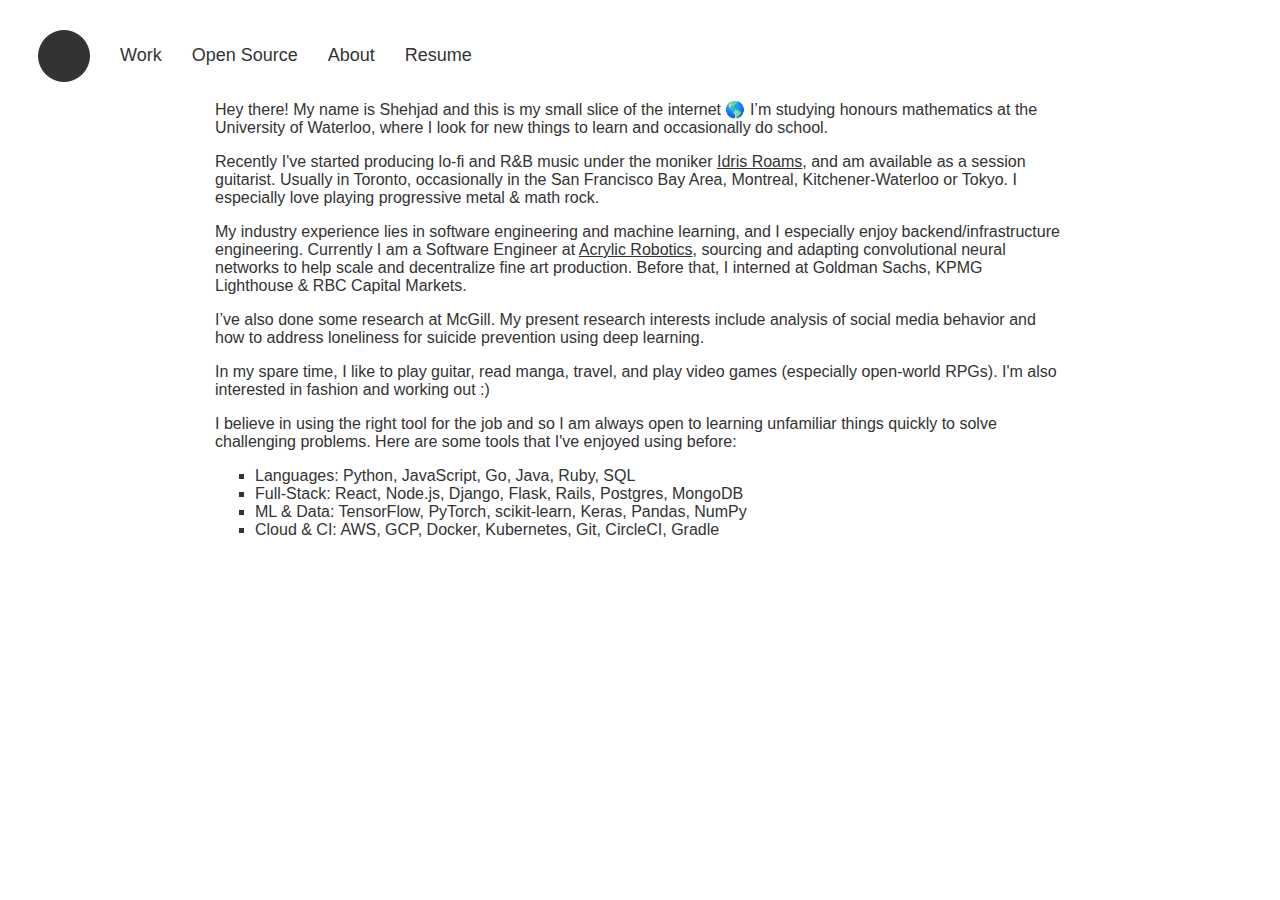
==== about/index.html @ 8dcc2eaa "Update index.html" ====
<!doctype html>
<html>
	<head>
    	<meta http-equiv="Content-Type" content="text/html; charset=utf-8">
		<meta name="theme-color" content="#5F5F5D">
		<meta name="msapplication-navbutton-color" content="#5F5F5D">
		<meta name="apple-mobile-web-app-status-bar-style" content="#5F5F5D">
		<meta name="google-site-verification" content="Gd2FDHAL2TdZ0QVOucLSzp1e2FVtv2N2rv0j42eYpxM" />
		<meta name="viewport" content="width=device-width, initial-scale=1.0, user-scalable=no">
	    <title>About Shehjad Khan</title>
	    <link rel="apple-touch-icon" sizes="57x57" href="/img/apple-icon-57x57.png">
		<link rel="apple-touch-icon" sizes="60x60" href="/img/apple-icon-60x60.png">
		<link rel="apple-touch-icon" sizes="72x72" href="/img/apple-icon-72x72.png">
		<link rel="apple-touch-icon" sizes="76x76" href="/img/apple-icon-76x76.png">
		<link rel="apple-touch-icon" sizes="114x114" href="/img/apple-icon-114x114.png">
		<link rel="apple-touch-icon" sizes="120x120" href="/img/apple-icon-120x120.png">
		<link rel="apple-touch-icon" sizes="144x144" href="/img/apple-icon-144x144.png">
		<link rel="apple-touch-icon" sizes="152x152" href="/img/apple-icon-152x152.png">
		<link rel="apple-touch-icon" sizes="180x180" href="/img/apple-icon-180x180.png">
		<link rel="icon" type="image/png" sizes="192x192"  href="/img/android-icon-192x192.png">
		<link rel="icon" type="image/png" sizes="32x32" href="/img/favicon-32x32.png">
		<link rel="icon" type="image/png" sizes="96x96" href="/img/favicon-96x96.png">
		<link rel="icon" type="image/png" sizes="16x16" href="/img/favicon-16x16.png">
		<link rel="manifest" href="/img/manifest.json">
		<meta name="msapplication-TileColor" content="#ffffff">
		<meta name="msapplication-TileImage" content="/img/ms-icon-144x144.png">
		<meta name="theme-color" content="#ffffff">
	    <link rel="stylesheet" type="text/css" href="/css/style.css">
	    <link rel="stylesheet" type="text/css" href="/css/fontello.css">
	</head>
	<body>
	    <div id="page">

<div id="nav">
	<ul>
		<li>
			<a href="/" id="homePage"></a>
		</li>
		<li>	
			<a href="/work">Work</a>
		</li>
		<li>
			<a href="/opensource">Open Source</a>			
		</li>
		<li>
			<a href="/about">About</a>			
		</li>
		<li>
			<a href="/resume.pdf">Resume</a>
		</li>
	</ul>
	<div class="clear"></div>
</div>
<div class="cont">
	<p>Hey there! My name is Shehjad and this is my small slice of the internet 🌎 I’m studying honours mathematics at the University of Waterloo, where I look for new things to learn and occasionally do school.</p>
	<p>Recently I've started producing lo-fi and R&B music under the moniker <a href="https://open.spotify.com/artist/11nEBBMcIrkPbJVHMO863R/">Idris Roams</a>, and am available as a session guitarist. Usually in Toronto, occasionally in the San Francisco Bay Area, Montreal, Kitchener-Waterloo or Tokyo. I especially love playing progressive metal & math rock.</p>
    <p>My industry experience lies in software engineering and machine learning, and I especially enjoy backend/infrastructure engineering. Currently I am a Software Engineer 
    at <a href="https://acrylicdesign.ca/">Acrylic Robotics</a>, sourcing and adapting convolutional neural networks to help scale and decentralize fine art production. Before that, I interned at Goldman Sachs, KPMG Lighthouse & RBC Capital Markets.</p>
	<p>I’ve also done some research at McGill. My present research interests include analysis of social media behavior and how to address loneliness for suicide prevention using deep learning.</p>
	<p>In my spare time, I like to play guitar, read manga, travel, and play video games (especially open-world RPGs). I'm also interested in fashion and working out :)</p>
    <p>I believe in using the right tool for the job and so I am always open to learning unfamiliar things quickly to solve challenging problems. Here are some tools that I've enjoyed using before:
    </p>
    <ul>
        <li>Languages: Python, JavaScript, Go, Java, Ruby, SQL</li>
        <li>Full-Stack: React, Node.js, Django, Flask, Rails, Postgres, MongoDB</li>
        <li>ML & Data: TensorFlow, PyTorch, scikit-learn, Keras, Pandas, NumPy</li>
        <li>Cloud & CI: AWS, GCP, Docker, Kubernetes, Git, CircleCI, Gradle</li>
    </ul>
</div>

		</div> 
	</body>
</html>
---- css/style.css ----
*{font-family:'Helvetica', monospace;color:#333333}.clear{clear:both}body{margin-top:100px;background:#ffffff}ul{list-style-type:square}.cont{width:850px;margin:0 auto;position:relative}@media only screen and (max-width: 850px){.cont{width:98%}}h1{font-size:48px}h2{font-size:24px}#nav{top:0;position:fixed;background:#ffffff;margin:15px;padding:15px;z-index:99}@media only screen and (max-width: 850px){#nav{padding-left:0;margin-left:0}}#nav ul{margin:0;padding:0}#nav li{display:inline;font-size:18px;float:left}#nav li a{display:block;text-decoration:none;margin:0;margin-right:30px;margin-top:15px}#nav li a:hover{cursor:pointer;color:#b0b0b0}#nav #name{margin-top:0;margin-bottom:0;padding:0}#nav #homePage{margin-top:0;display:block;width:50px;height:50px;border-radius:50%;background:#333333;border:1px solid #333333;transition:background 250ms}#nav #homePage:hover{background:#ffffff}#intro #definition{margin-top:33%}#intro #definition #name{margin-bottom:0}#intro #definition #purpose{margin-top:0}#intro #definition #social-media{list-style-type:none;padding-left:0;margin-left:0}#intro #definition #social-media li{display:inline;font-size:25px}#intro #definition #social-media li a:hover{cursor:pointer}#xen-app{width:400px;height:400px;border-radius:50%;overflow:hidden;position:fixed}@media only screen and (max-width: 850px){#xen-app{border-radius:50%;width:300px;height:300px}}@media only screen and (max-width: 450px){#xen-app{border-radius:50%;position:relative;width:290px;height:290px}}#xenTrafficPage{position:relative}#xenTrafficPage .title{background:#ffffff;width:300px}@media only screen and (max-width: 350px){#xenTrafficPage .title{width:100%;margin:0 auto;padding-left:0}#xenTrafficPage .title h1{font-size:36px}}.demo{width:50%;float:left}@media only screen and (max-width: 450px){.demo{left:0px;width:100%;margin:0 auto}}.desc{width:50%;float:left}.desc p{font-size:16px;line-height:1.8}@media only screen and (max-width: 450px){.desc{position:relative;left:0px;width:100%}}#highway{position:relative;background:url("/img/bg-night.png") no-repeat;background-size:auto 650px;height:650px;margin:0 auto;margin-top:-125px;overflow:hidden;color:#000000}@media only screen and (max-width: 700px){#highway{width:98%}}@media only screen and (max-width: 850px){#highway{margin-top:-150px}}@media only screen and (max-width: 450px){#highway{margin-top:-165px}}.car{transition:left 20000ms, top 10000ms;position:absolute;width:50px;height:15px;padding-top:10px;padding-bottom:10px}
/*# sourceMappingURL=style.css.map */
---- css/fontello.css ----
@font-face {
  font-family: 'fontello';
  src: url('../font/fontello.eot?22062857');
  src: url('../font/fontello.eot?22062857#iefix') format('embedded-opentype'),
       url('../font/fontello.woff2?22062857') format('woff2'),
       url('../font/fontello.woff?22062857') format('woff'),
       url('../font/fontello.ttf?22062857') format('truetype'),
       url('../font/fontello.svg?22062857#fontello') format('svg');
  font-weight: normal;
  font-style: normal;
}
/* Chrome hack: SVG is rendered more smooth in Windozze. 100% magic, uncomment if you need it. */
/* Note, that will break hinting! In other OS-es font will be not as sharp as it could be */
/*
@media screen and (-webkit-min-device-pixel-ratio:0) {
  @font-face {
    font-family: 'fontello';
    src: url('../font/fontello.svg?22062857#fontello') format('svg');
  }
}
*/
 
 [class^="icon-"]:before, [class*=" icon-"]:before {
  font-family: "fontello";
  font-style: normal;
  font-weight: normal;
  speak: never;
 
  display: inline-block;
  text-decoration: inherit;
  width: 1em;
  margin-right: .2em;
  text-align: center;
  /* opacity: .8; */
 
  /* For safety - reset parent styles, that can break glyph codes*/
  font-variant: normal;
  text-transform: none;
 
  /* fix buttons height, for twitter bootstrap */
  line-height: 1em;
 
  /* Animation center compensation - margins should be symmetric */
  /* remove if not needed */
  margin-left: .2em;
 
  /* you can be more comfortable with increased icons size */
  /* font-size: 120%; */
 
  /* Font smoothing. That was taken from TWBS */
  -webkit-font-smoothing: antialiased;
  -moz-osx-font-smoothing: grayscale;
 
  /* Uncomment for 3D effect */
  /* text-shadow: 1px 1px 1px rgba(127, 127, 127, 0.3); */
}
 
.icon-twitter:before { content: '\f099'; } /* '' */
.icon-github-circled:before { content: '\f09b'; } /* '' */
.icon-linkedin:before { content: '\f0e1'; } /* '' */
.icon-youtube-play:before { content: '\f16a'; } /* '' */
.icon-instagram:before { content: '\f16d'; } /* '' */
.icon-spotify:before { content: '\f1bc'; } /* '' */
.icon-soundcloud:before { content: '\f1be'; } /* '' */
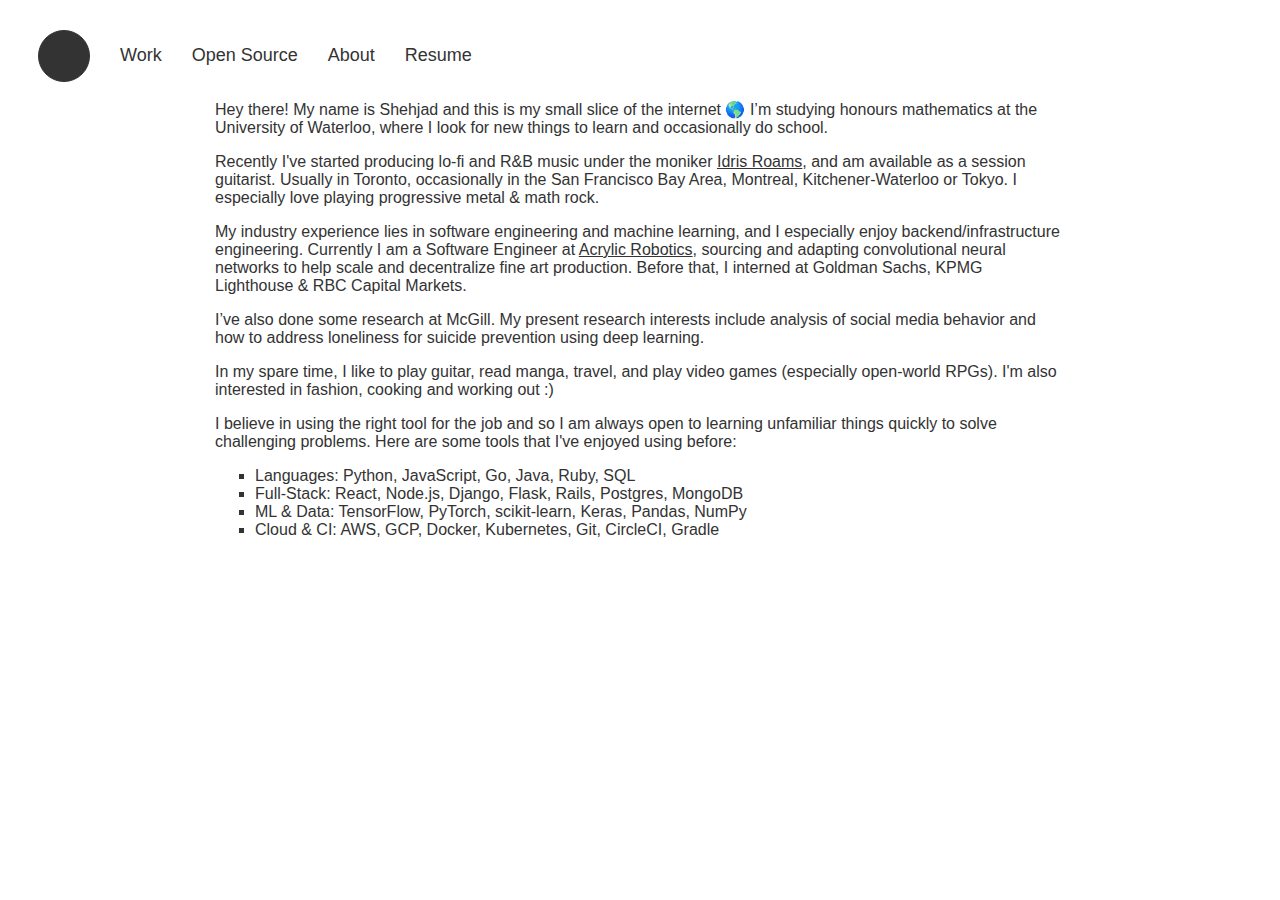
==== commit cc8c04e1: "Update index.html" ====
--- a/about/index.html
+++ b/about/index.html
@@ -57,7 +57,7 @@
     <p>My industry experience lies in software engineering and machine learning, and I especially enjoy backend/infrastructure engineering. Currently I am a Software Engineer 
     at <a href="https://acrylicdesign.ca/">Acrylic Robotics</a>, sourcing and adapting convolutional neural networks to help scale and decentralize fine art production. Before that, I interned at Goldman Sachs, KPMG Lighthouse & RBC Capital Markets.</p>
 	<p>I’ve also done some research at McGill. My present research interests include analysis of social media behavior and how to address loneliness for suicide prevention using deep learning.</p>
-	<p>In my spare time, I like to play guitar, read manga, travel, and play video games (especially open-world RPGs). I'm also interested in fashion and working out :)</p>
+	<p>In my spare time, I like to play guitar, read manga, travel, and play video games (especially open-world RPGs). I'm also interested in fashion, cooking and working out :)</p>
     <p>I believe in using the right tool for the job and so I am always open to learning unfamiliar things quickly to solve challenging problems. Here are some tools that I've enjoyed using before:
     </p>
     <ul>
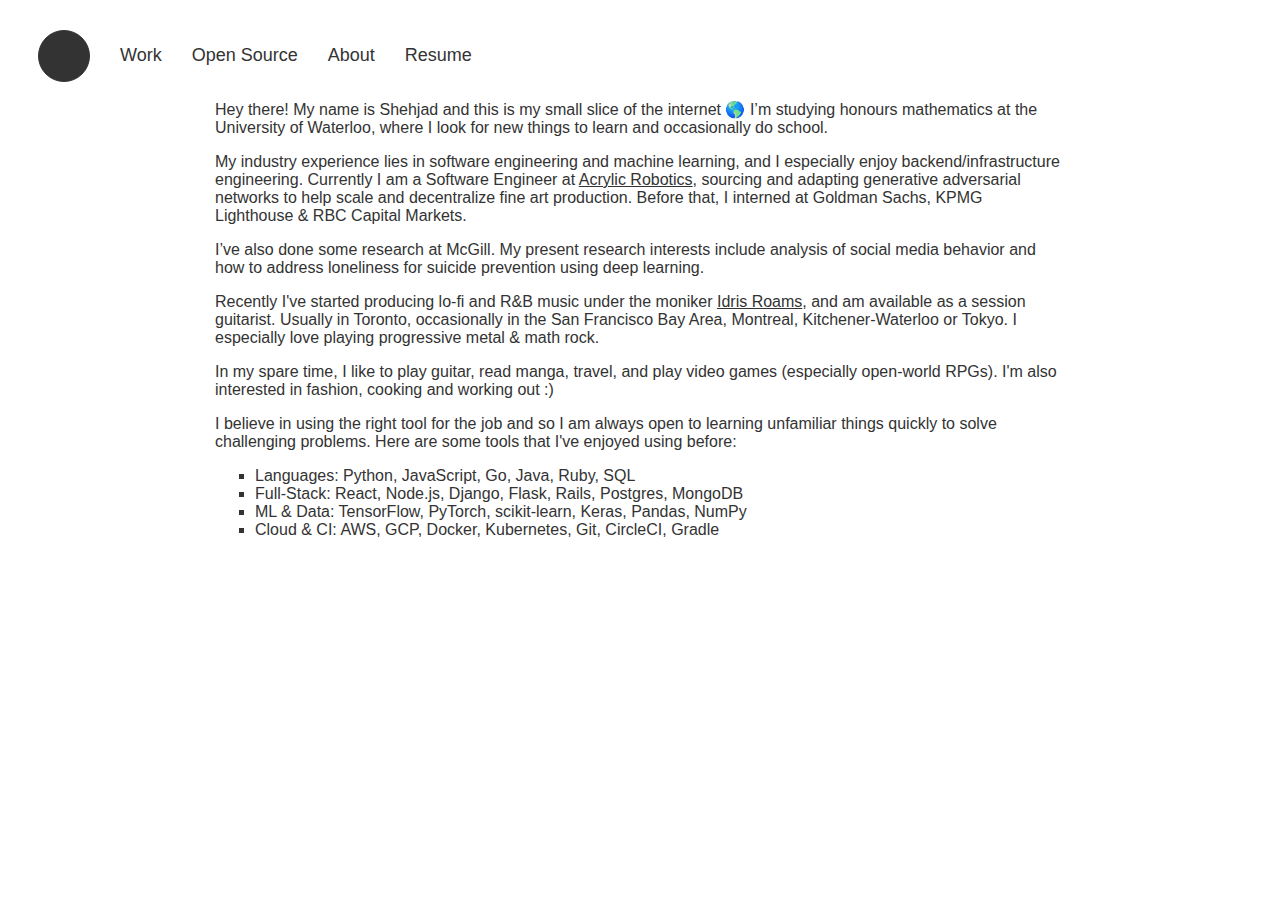
==== commit 3717bc5c: "Update index.html" ====
--- a/about/index.html
+++ b/about/index.html
@@ -53,10 +53,10 @@
 </div>
 <div class="cont">
 	<p>Hey there! My name is Shehjad and this is my small slice of the internet 🌎 I’m studying honours mathematics at the University of Waterloo, where I look for new things to learn and occasionally do school.</p>
+    <p>My industry experience lies in software engineering and machine learning, and I especially enjoy backend/infrastructure engineering. Currently I am a Software Engineer 
+    at <a href="https://acrylicdesign.ca/">Acrylic Robotics</a>, sourcing and adapting generative adversarial networks to help scale and decentralize fine art production. Before that, I interned at Goldman Sachs, KPMG Lighthouse & RBC Capital Markets.</p>
+	<p>I’ve also done some research at McGill. My present research interests include analysis of social media behavior and how to address loneliness for suicide prevention using deep learning.</p>
 	<p>Recently I've started producing lo-fi and R&B music under the moniker <a href="https://open.spotify.com/artist/11nEBBMcIrkPbJVHMO863R/">Idris Roams</a>, and am available as a session guitarist. Usually in Toronto, occasionally in the San Francisco Bay Area, Montreal, Kitchener-Waterloo or Tokyo. I especially love playing progressive metal & math rock.</p>
-    <p>My industry experience lies in software engineering and machine learning, and I especially enjoy backend/infrastructure engineering. Currently I am a Software Engineer 
-    at <a href="https://acrylicdesign.ca/">Acrylic Robotics</a>, sourcing and adapting convolutional neural networks to help scale and decentralize fine art production. Before that, I interned at Goldman Sachs, KPMG Lighthouse & RBC Capital Markets.</p>
-	<p>I’ve also done some research at McGill. My present research interests include analysis of social media behavior and how to address loneliness for suicide prevention using deep learning.</p>
 	<p>In my spare time, I like to play guitar, read manga, travel, and play video games (especially open-world RPGs). I'm also interested in fashion, cooking and working out :)</p>
     <p>I believe in using the right tool for the job and so I am always open to learning unfamiliar things quickly to solve challenging problems. Here are some tools that I've enjoyed using before:
     </p>
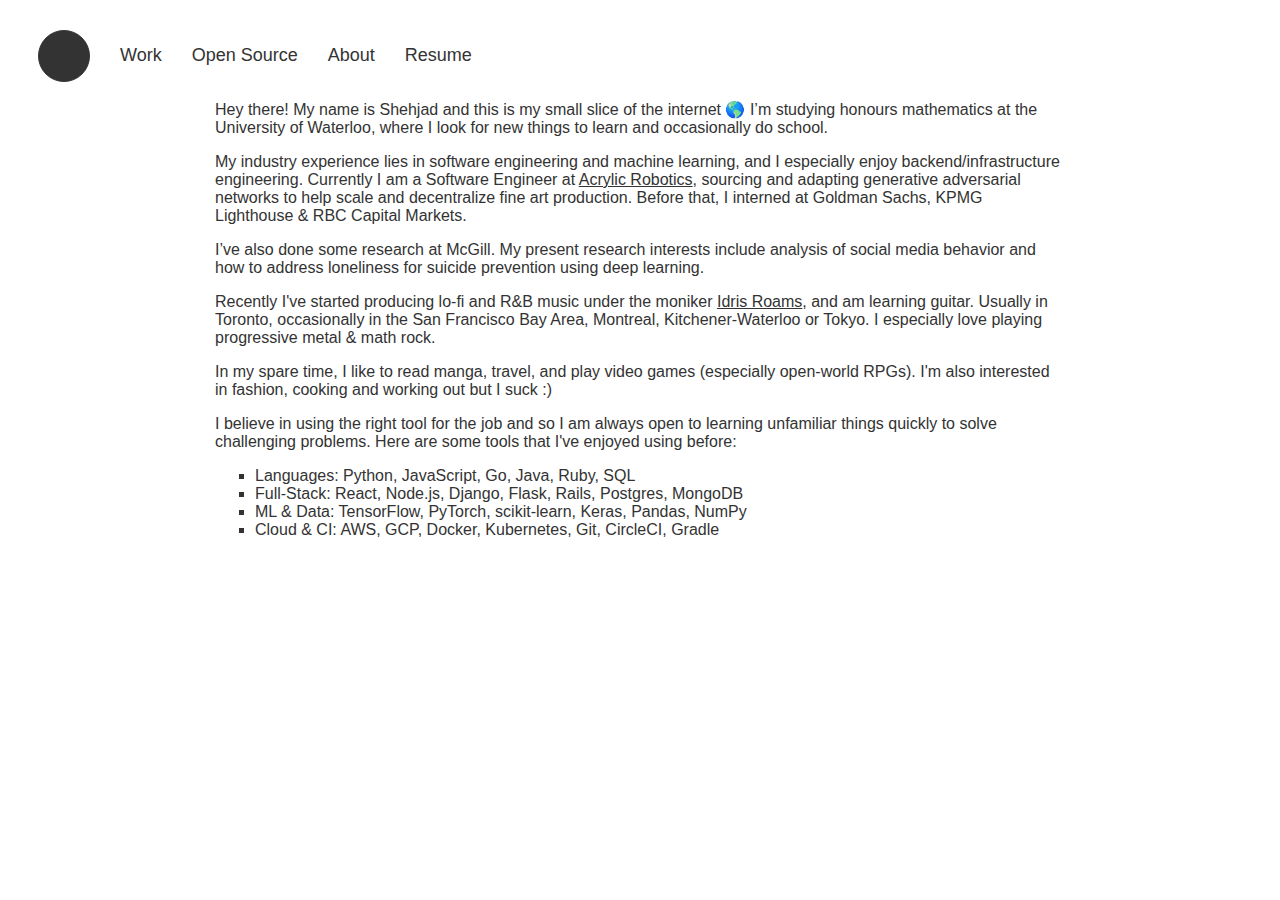
==== commit 9fc3d1b9: "Update index.html" ====
--- a/about/index.html
+++ b/about/index.html
@@ -56,8 +56,8 @@
     <p>My industry experience lies in software engineering and machine learning, and I especially enjoy backend/infrastructure engineering. Currently I am a Software Engineer 
     at <a href="https://acrylicdesign.ca/">Acrylic Robotics</a>, sourcing and adapting generative adversarial networks to help scale and decentralize fine art production. Before that, I interned at Goldman Sachs, KPMG Lighthouse & RBC Capital Markets.</p>
 	<p>I’ve also done some research at McGill. My present research interests include analysis of social media behavior and how to address loneliness for suicide prevention using deep learning.</p>
-	<p>Recently I've started producing lo-fi and R&B music under the moniker <a href="https://open.spotify.com/artist/11nEBBMcIrkPbJVHMO863R/">Idris Roams</a>, and am available as a session guitarist. Usually in Toronto, occasionally in the San Francisco Bay Area, Montreal, Kitchener-Waterloo or Tokyo. I especially love playing progressive metal & math rock.</p>
-	<p>In my spare time, I like to play guitar, read manga, travel, and play video games (especially open-world RPGs). I'm also interested in fashion, cooking and working out :)</p>
+	<p>Recently I've started producing lo-fi and R&B music under the moniker <a href="https://open.spotify.com/artist/11nEBBMcIrkPbJVHMO863R/">Idris Roams</a>, and am learning guitar. Usually in Toronto, occasionally in the San Francisco Bay Area, Montreal, Kitchener-Waterloo or Tokyo. I especially love playing progressive metal & math rock.</p>
+	<p>In my spare time, I like to read manga, travel, and play video games (especially open-world RPGs). I'm also interested in fashion, cooking and working out but I suck :)</p>
     <p>I believe in using the right tool for the job and so I am always open to learning unfamiliar things quickly to solve challenging problems. Here are some tools that I've enjoyed using before:
     </p>
     <ul>
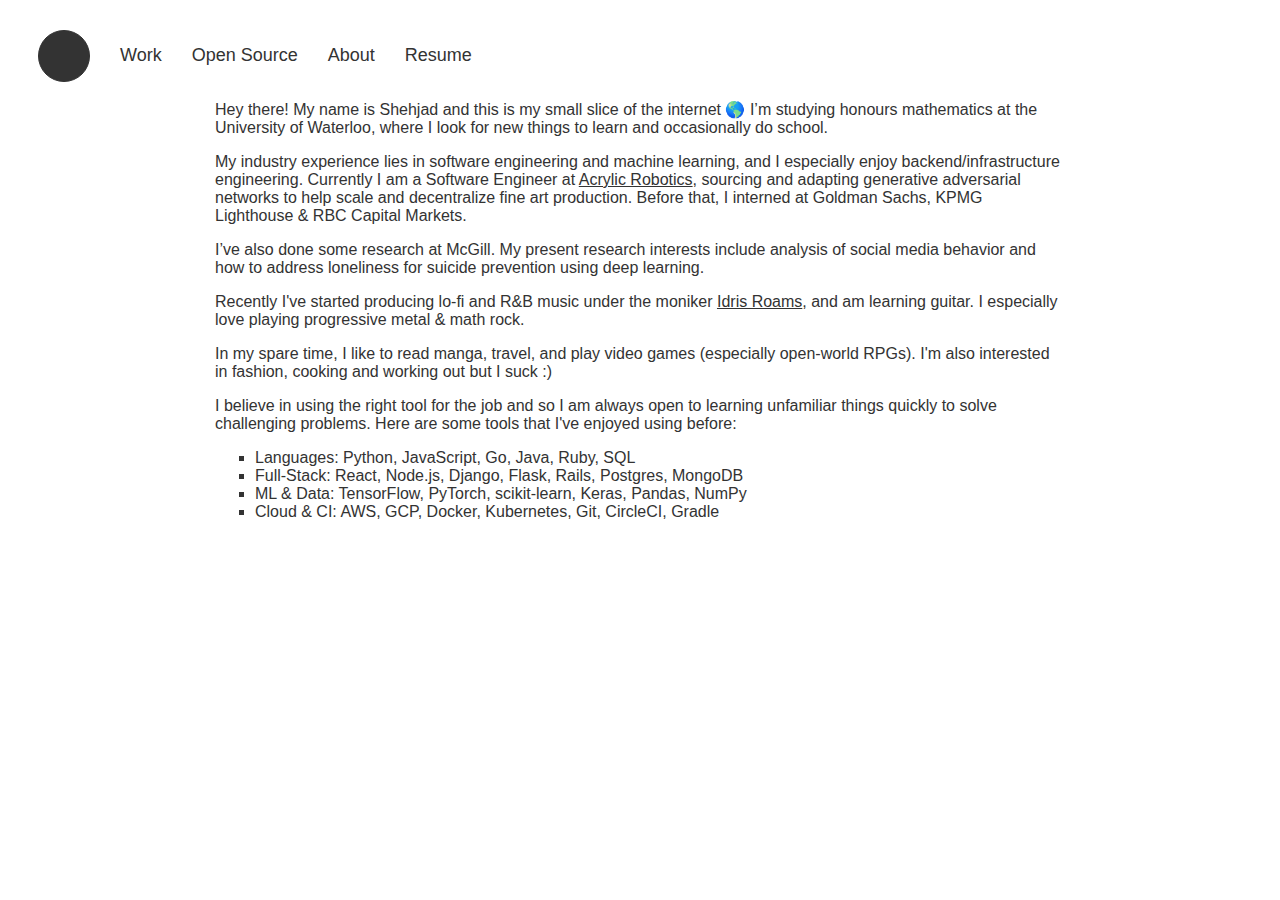
==== commit 7a13d97c: "Update index.html" ====
--- a/about/index.html
+++ b/about/index.html
@@ -56,7 +56,7 @@
     <p>My industry experience lies in software engineering and machine learning, and I especially enjoy backend/infrastructure engineering. Currently I am a Software Engineer 
     at <a href="https://acrylicdesign.ca/">Acrylic Robotics</a>, sourcing and adapting generative adversarial networks to help scale and decentralize fine art production. Before that, I interned at Goldman Sachs, KPMG Lighthouse & RBC Capital Markets.</p>
 	<p>I’ve also done some research at McGill. My present research interests include analysis of social media behavior and how to address loneliness for suicide prevention using deep learning.</p>
-	<p>Recently I've started producing lo-fi and R&B music under the moniker <a href="https://open.spotify.com/artist/11nEBBMcIrkPbJVHMO863R/">Idris Roams</a>, and am learning guitar. Usually in Toronto, occasionally in the San Francisco Bay Area, Montreal, Kitchener-Waterloo or Tokyo. I especially love playing progressive metal & math rock.</p>
+	<p>Recently I've started producing lo-fi and R&B music under the moniker <a href="https://open.spotify.com/artist/11nEBBMcIrkPbJVHMO863R/">Idris Roams</a>, and am learning guitar. I especially love playing progressive metal & math rock.</p>
 	<p>In my spare time, I like to read manga, travel, and play video games (especially open-world RPGs). I'm also interested in fashion, cooking and working out but I suck :)</p>
     <p>I believe in using the right tool for the job and so I am always open to learning unfamiliar things quickly to solve challenging problems. Here are some tools that I've enjoyed using before:
     </p>
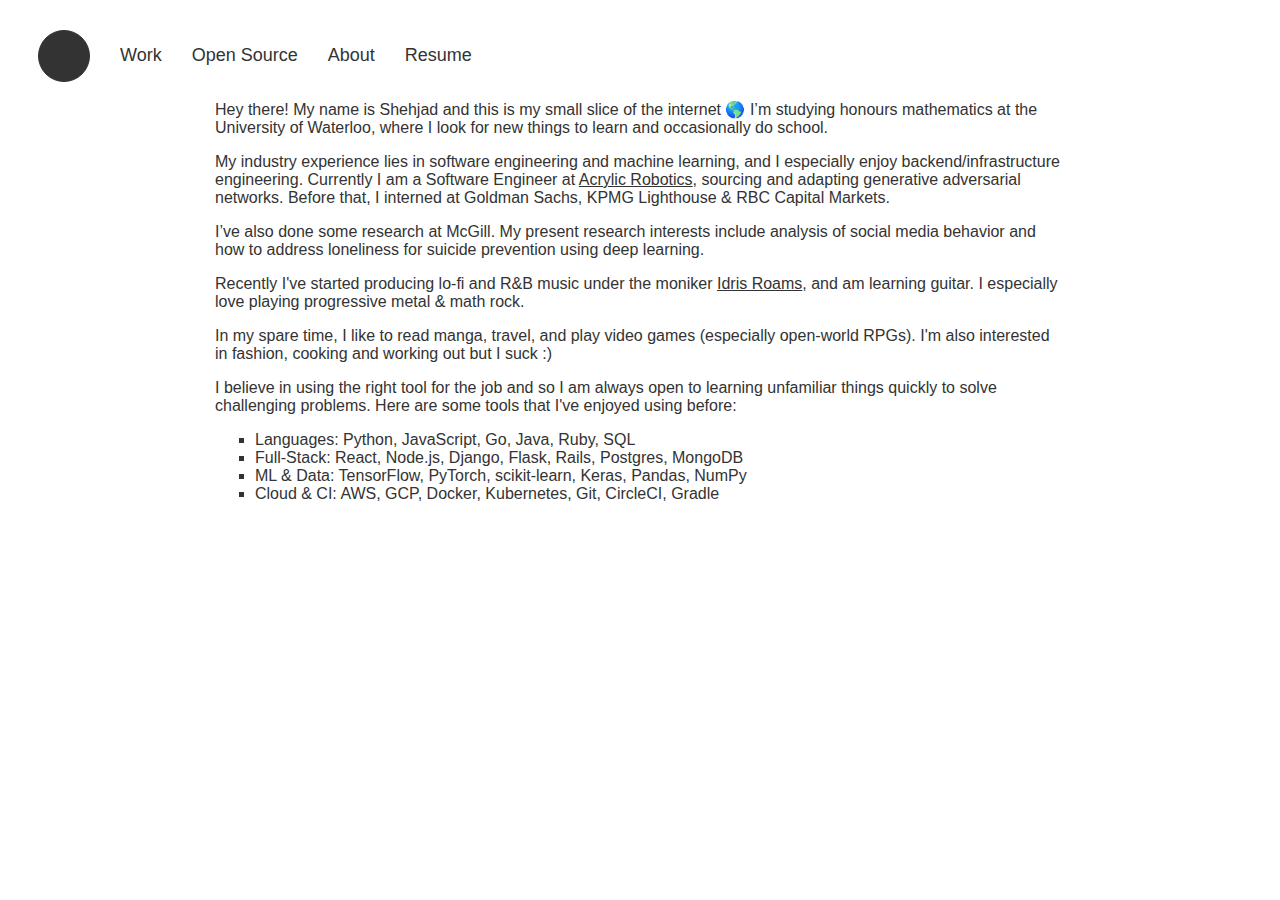
==== commit 9691cb2a: "Update index.html" ====
--- a/about/index.html
+++ b/about/index.html
@@ -54,7 +54,7 @@
 <div class="cont">
 	<p>Hey there! My name is Shehjad and this is my small slice of the internet 🌎 I’m studying honours mathematics at the University of Waterloo, where I look for new things to learn and occasionally do school.</p>
     <p>My industry experience lies in software engineering and machine learning, and I especially enjoy backend/infrastructure engineering. Currently I am a Software Engineer 
-    at <a href="https://acrylicdesign.ca/">Acrylic Robotics</a>, sourcing and adapting generative adversarial networks to help scale and decentralize fine art production. Before that, I interned at Goldman Sachs, KPMG Lighthouse & RBC Capital Markets.</p>
+    at <a href="https://acrylicdesign.ca/">Acrylic Robotics</a>, sourcing and adapting generative adversarial networks. Before that, I interned at Goldman Sachs, KPMG Lighthouse & RBC Capital Markets.</p>
 	<p>I’ve also done some research at McGill. My present research interests include analysis of social media behavior and how to address loneliness for suicide prevention using deep learning.</p>
 	<p>Recently I've started producing lo-fi and R&B music under the moniker <a href="https://open.spotify.com/artist/11nEBBMcIrkPbJVHMO863R/">Idris Roams</a>, and am learning guitar. I especially love playing progressive metal & math rock.</p>
 	<p>In my spare time, I like to read manga, travel, and play video games (especially open-world RPGs). I'm also interested in fashion, cooking and working out but I suck :)</p>
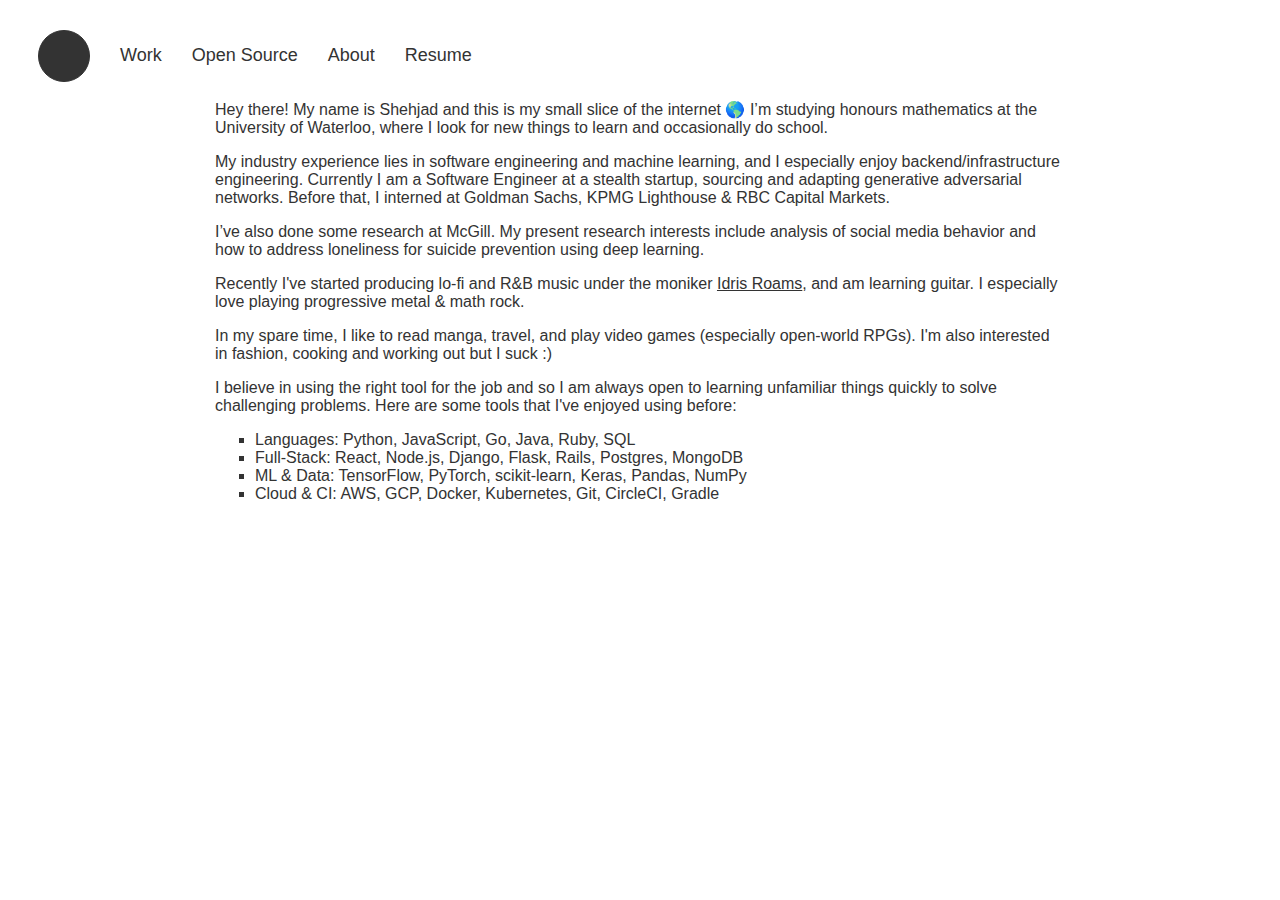
==== commit a4dadfb7: "Update index.html" ====
--- a/about/index.html
+++ b/about/index.html
@@ -54,7 +54,7 @@
 <div class="cont">
 	<p>Hey there! My name is Shehjad and this is my small slice of the internet 🌎 I’m studying honours mathematics at the University of Waterloo, where I look for new things to learn and occasionally do school.</p>
     <p>My industry experience lies in software engineering and machine learning, and I especially enjoy backend/infrastructure engineering. Currently I am a Software Engineer 
-    at <a href="https://acrylicdesign.ca/">Acrylic Robotics</a>, sourcing and adapting generative adversarial networks. Before that, I interned at Goldman Sachs, KPMG Lighthouse & RBC Capital Markets.</p>
+    at a stealth startup, sourcing and adapting generative adversarial networks. Before that, I interned at Goldman Sachs, KPMG Lighthouse & RBC Capital Markets.</p>
 	<p>I’ve also done some research at McGill. My present research interests include analysis of social media behavior and how to address loneliness for suicide prevention using deep learning.</p>
 	<p>Recently I've started producing lo-fi and R&B music under the moniker <a href="https://open.spotify.com/artist/11nEBBMcIrkPbJVHMO863R/">Idris Roams</a>, and am learning guitar. I especially love playing progressive metal & math rock.</p>
 	<p>In my spare time, I like to read manga, travel, and play video games (especially open-world RPGs). I'm also interested in fashion, cooking and working out but I suck :)</p>
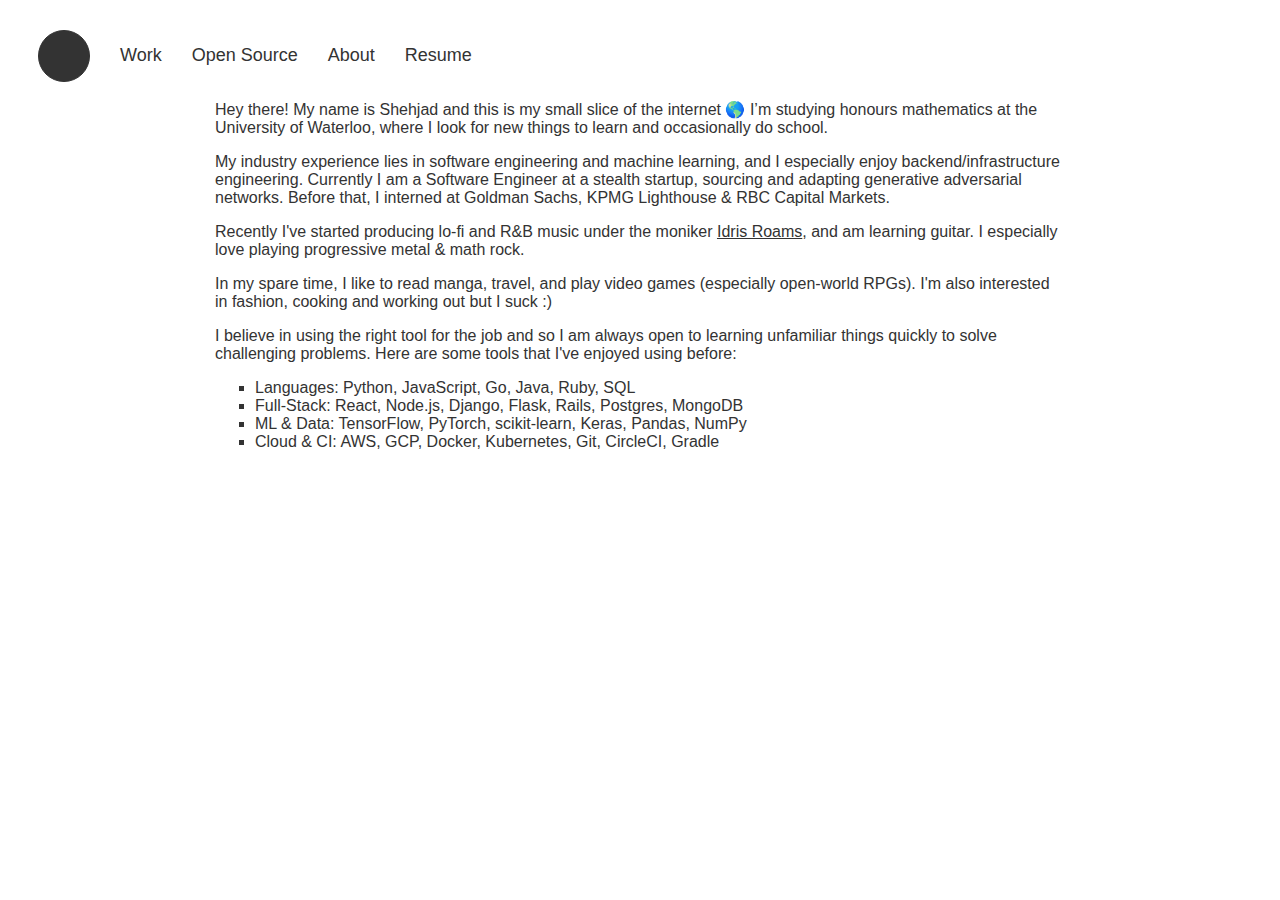
==== commit 633f1121: "Update index.html" ====
--- a/about/index.html
+++ b/about/index.html
@@ -55,7 +55,6 @@
 	<p>Hey there! My name is Shehjad and this is my small slice of the internet 🌎 I’m studying honours mathematics at the University of Waterloo, where I look for new things to learn and occasionally do school.</p>
     <p>My industry experience lies in software engineering and machine learning, and I especially enjoy backend/infrastructure engineering. Currently I am a Software Engineer 
     at a stealth startup, sourcing and adapting generative adversarial networks. Before that, I interned at Goldman Sachs, KPMG Lighthouse & RBC Capital Markets.</p>
-	<p>I’ve also done some research at McGill. My present research interests include analysis of social media behavior and how to address loneliness for suicide prevention using deep learning.</p>
 	<p>Recently I've started producing lo-fi and R&B music under the moniker <a href="https://open.spotify.com/artist/11nEBBMcIrkPbJVHMO863R/">Idris Roams</a>, and am learning guitar. I especially love playing progressive metal & math rock.</p>
 	<p>In my spare time, I like to read manga, travel, and play video games (especially open-world RPGs). I'm also interested in fashion, cooking and working out but I suck :)</p>
     <p>I believe in using the right tool for the job and so I am always open to learning unfamiliar things quickly to solve challenging problems. Here are some tools that I've enjoyed using before:
